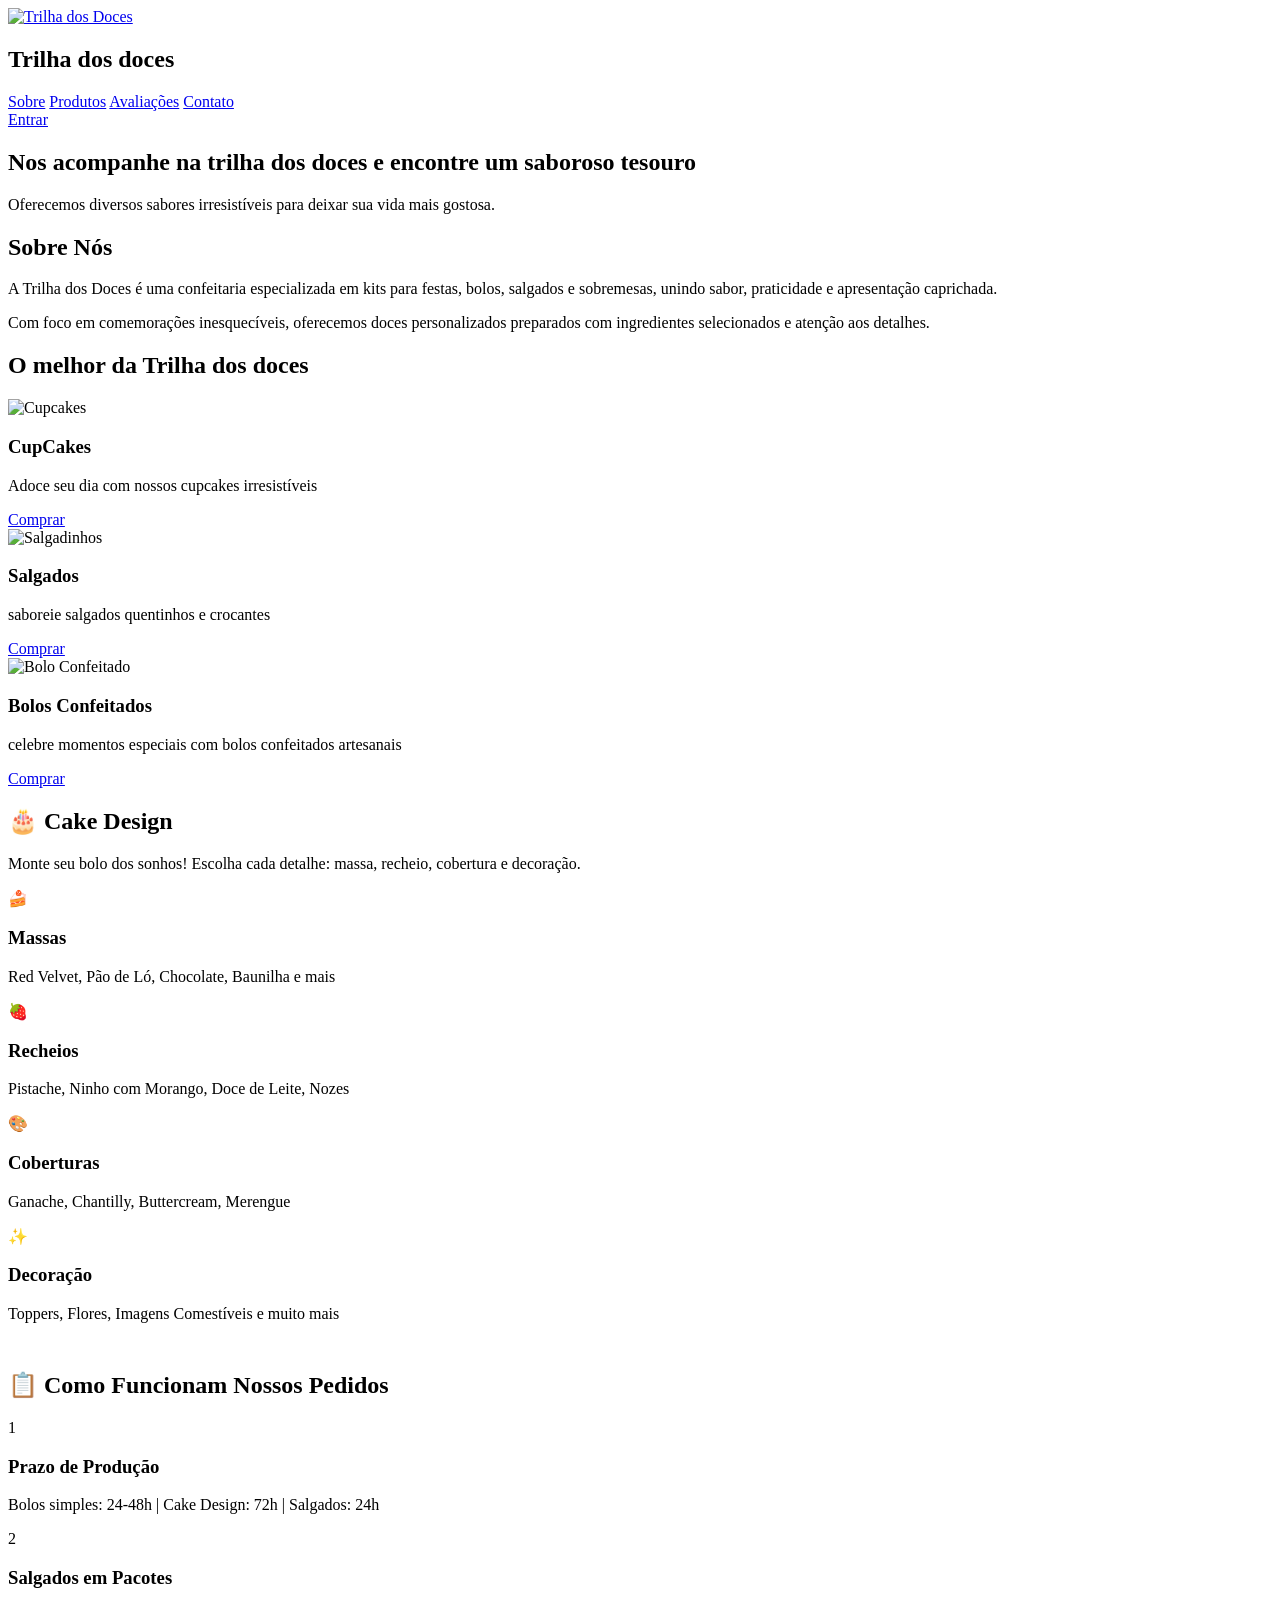
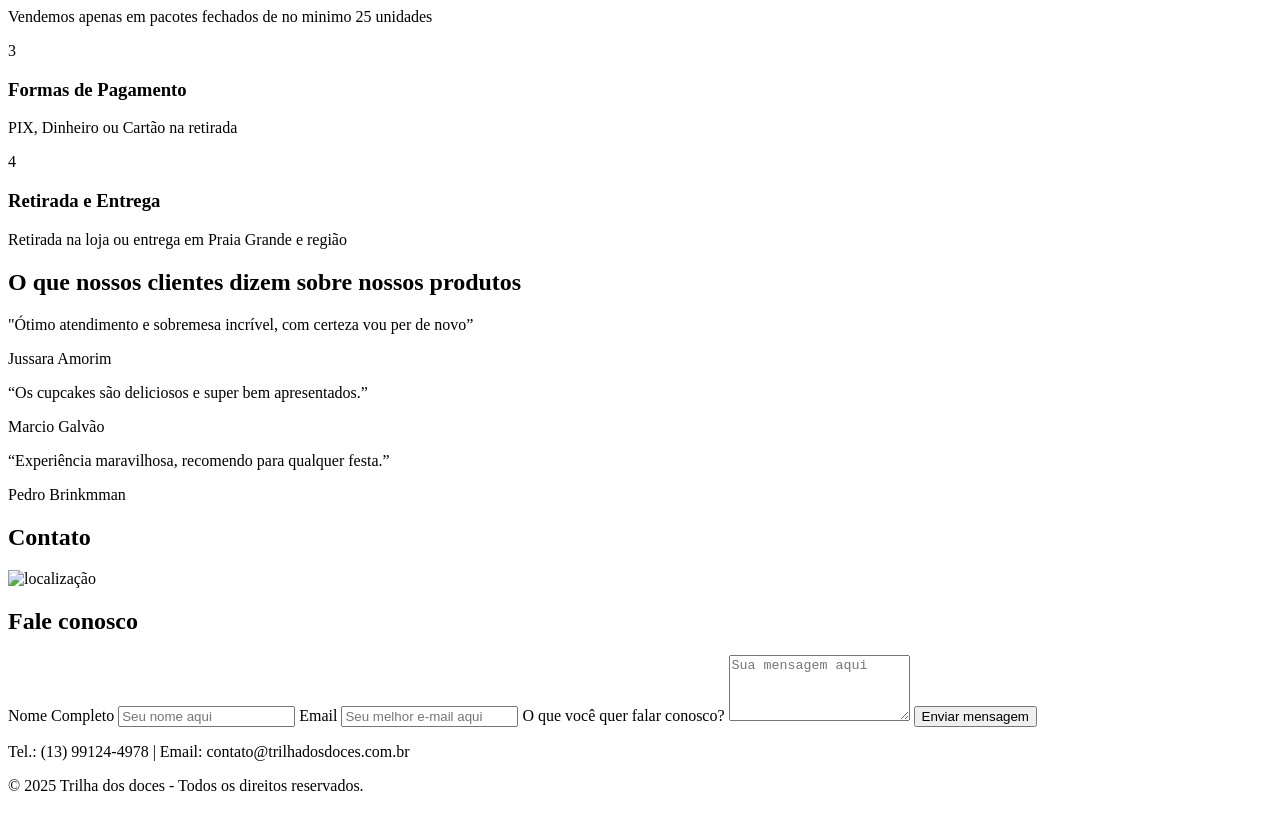
==== index.html @ 3ff8111f "Update and rename import math.html to index.html" ====
<!doctype html>
<html lang="pt-BR">

<head>
  <meta charset="UTF-8" />
  <meta name="viewport" content="width=device-width, initial-scale=1.0" />
  <title>Trilha dos Doces</title>
  <link rel="stylesheet" href="css/base.css" />
  <link rel="stylesheet" href="css/home.css" />
  <link rel="preconnect" href="https://fonts.googleapis.com" />
  <link rel="preconnect" href="https://fonts.gstatic.com" crossorigin />
  <link href="https://fonts.googleapis.com/css2?family=Noto+Serif:wght@400;500;700&display=swap" rel="stylesheet" />
</head>

<body>
  <header class="header">
    <div class="container header__content">
      <div class="logo">
        <a href="index.html">
          <img src="https://servidor-estaticos-ashy.vercel.app/trilhadoces.svg" alt="Trilha dos Doces" />
        </a>
        <h2>Trilha dos doces</h1>
      </div>
      <nav class="nav">
        <a href="#sobre">Sobre</a>
        <a href="#produtos">Produtos</a>
        <a href="#avaliacoes">Avaliações</a>
        <a href="#contato">Contato</a>
      </nav>
      <a href="login.html" class="btn btn--outline">Entrar</a>
    </div>
  </header>

  <main>
    <section class="hero" id="home">
      <div class="hero__overlay">
        <div class="container hero__content">
          <h1>
            Nos acompanhe na trilha dos doces e encontre um saboroso tesouro
          </h1>
          <p>
            Oferecemos diversos sabores irresistíveis para deixar sua vida
            mais gostosa.
          </p>
        </div>
      </div>
    </section>

    <section class="section section--sobre" id="sobre">
      <div class="container">
        <h2>Sobre Nós</h2>
        <p class="section__text">
          A Trilha dos Doces é uma confeitaria especializada em kits para
          festas, bolos, salgados e sobremesas, unindo sabor, praticidade e
          apresentação caprichada.
        </p>
        <p class="section__text">
          Com foco em comemorações inesquecíveis, oferecemos doces
          personalizados preparados com ingredientes selecionados e atenção
          aos detalhes.
        </p>
      </div>
    </section>

    <section class="section section--produtos" id="produtos">
      <div class="container">
        <h2>O melhor da Trilha dos doces</h2>
        <div class="cards">
          <article class="card-produto">
            <div class="card-produto__img">
              <img src="https://servidor-estaticos-ashy.vercel.app/cupcake.png" alt="Cupcakes" />
            </div>
            <div class="card-produto__body">
              <h3>CupCakes</h3>
              <p>Adoce seu dia com nossos cupcakes irresistíveis</p>
              <a href="pedido.html" class="btn btn--primary">Comprar</a>
            </div>
          </article>

          <article class="card-produto">
            <div class="card-produto__img">
              <img src="https://servidor-estaticos-ashy.vercel.app/salgados.png" alt="Salgadinhos" />
            </div>
            <div class="card-produto__body">
              <h3>Salgados</h3>
              <p>saboreie salgados quentinhos e crocantes</p>
              <a href="pedido.html" class="btn btn--primary">Comprar</a>
            </div>
          </article>

          <article class="card-produto">
            <div class="card-produto__img">
              <img src="https://servidor-estaticos-ashy.vercel.app/bolo.png" alt="Bolo Confeitado" />
            </div>
            <div class="card-produto__body">
              <h3>Bolos Confeitados</h3>
              <p>celebre momentos especiais com bolos confeitados artesanais</p>
              <a href="pedido.html" class="btn btn--primary">Comprar</a>
            </div>
          </article>
        </div>
      </div>
    </section>

    <section class="section section--regras" id="cake-design">
      <div class="container">
        <h2>🎂 Cake Design</h2>
        <p class="section__text">
          Monte seu bolo dos sonhos! Escolha cada detalhe: massa, recheio, cobertura e decoração.
        </p>

        <div class="cards" style="grid-template-columns: repeat(auto-fit, minmax(200px, 1fr)); margin-bottom: 2rem;">
          <div class="card-info">
            <div class="card-info__icon">🍰</div>
            <h3>Massas</h3>
            <p>Red Velvet, Pão de Ló, Chocolate, Baunilha e mais</p>
          </div>

          <div class="card-info">
            <div class="card-info__icon">🍓</div>
            <h3>Recheios</h3>
            <p>Pistache, Ninho com Morango, Doce de Leite, Nozes</p>
          </div>

          <div class="card-info">
            <div class="card-info__icon">🎨</div>
            <h3>Coberturas</h3>
            <p>Ganache, Chantilly, Buttercream, Merengue</p>
          </div>

          <div class="card-info">
            <div class="card-info__icon">✨</div>
            <h3>Decoração</h3>
            <p>Toppers, Flores, Imagens Comestíveis e muito mais</p>
          </div>
        </div>

        <h2 style="margin-top: 3rem;">📋 Como Funcionam Nossos Pedidos</h2>

        <div class="regras-grid">
          <div class="regra-item">
            <span class="regra-numero">1</span>
            <div>
              <h3>Prazo de Produção</h3>
              <p>Bolos simples: 24-48h | Cake Design: 72h | Salgados: 24h</p>
            </div>
          </div>

          <div class="regra-item">
            <span class="regra-numero">2</span>
            <div>
              <h3>Salgados em Pacotes</h3>
              <p>Vendemos apenas em pacotes fechados de no minimo 25 unidades</p>
            </div>
          </div>

          <div class="regra-item">
            <span class="regra-numero">3</span>
            <div>
              <h3>Formas de Pagamento</h3>
              <p>PIX, Dinheiro ou Cartão na retirada</p>
            </div>
          </div>

          <div class="regra-item">
            <span class="regra-numero">4</span>
            <div>
              <h3>Retirada e Entrega</h3>
              <p>Retirada na loja ou entrega em Praia Grande e região</p>
            </div>
          </div>
        </div>
      </div>
    </section>

    <section class="section section--avaliacoes" id="avaliacoes">
      <div class="container">
        <h2>O que nossos clientes dizem sobre nossos produtos</h2>
        <div class="cards cards--avaliacoes">
          <article class="card-avaliacao">
            <p class="card-avaliacao__texto">
              "Ótimo atendimento e sobremesa incrível, com certeza vou per
              de novo”
            </p>
            <p class="card-avaliacao__autor">Jussara Amorim</p>
          </article>

          <article class="card-avaliacao">
            <p class="card-avaliacao__texto">
              “Os cupcakes são deliciosos e super bem apresentados.”
            </p>
            <p class="card-avaliacao__autor">Marcio Galvão</p>
          </article>

          <article class="card-avaliacao">
            <p class="card-avaliacao__texto">
              “Experiência maravilhosa, recomendo para qualquer festa.”
            </p>
            <p class="card-avaliacao__autor">Pedro Brinkmman</p>
          </article>
        </div>
      </div>
    </section>

    <section class="section section--contato" id="contato">
      <h2>Contato</h2>
      <div class="container contato__grid">
        <div class="contato__mapa">
          <img src="https://servidor-estaticos-ashy.vercel.app/mapatd.png" alt="localização">
        </div>

        <div class="contato__form">
          <h2>Fale conosco</h2>
          <form>
            <label>
              Nome Completo
              <input type="text" name="nome" placeholder="Seu nome aqui" required />
            </label>

            <label>
              Email
              <input type="email" name="email" placeholder="Seu melhor e-mail aqui" required />
            </label>

            <label>
              O que você quer falar conosco?
              <textarea name="mensagem" rows="4" placeholder="Sua mensagem aqui" required></textarea>
            </label>

            <button type="submit" class="btn btn--primary">
              Enviar mensagem
            </button>
          </form>

          <p class="contato__info">
            Tel.: (13) 99124-4978 | Email: contato@trilhadosdoces.com.br
          </p>
        </div>
      </div>
    </section>
  </main>

  <footer class="footer">
    <div class="container footer__content">
      <p>© 2025 Trilha dos doces - Todos os direitos reservados.</p>
      <div class="footer__social">
        <a href="https://wa.me/1399125586" aria-label="WhatsApp"><img
            src="https://servidor-estaticos-ashy.vercel.app/zapmono.svg" alt="" /></a>
        <a href="https://instagram.com" aria-label="Instagram"><img
            src="https://servidor-estaticos-ashy.vercel.app/instamono.svg" alt="" /></a>
        <a href="https://facebook.ocm" aria-label="Facebook"><img
            src="https://servidor-estaticos-ashy.vercel.app/facebookmono.svg" alt="" /></a>
      </div>
    </div>
  </footer>

  <script src="js/db.js"></script>
  <script src="js/auth.js"></script>
  <script src="js/login.js"></script>

</body>

</html>
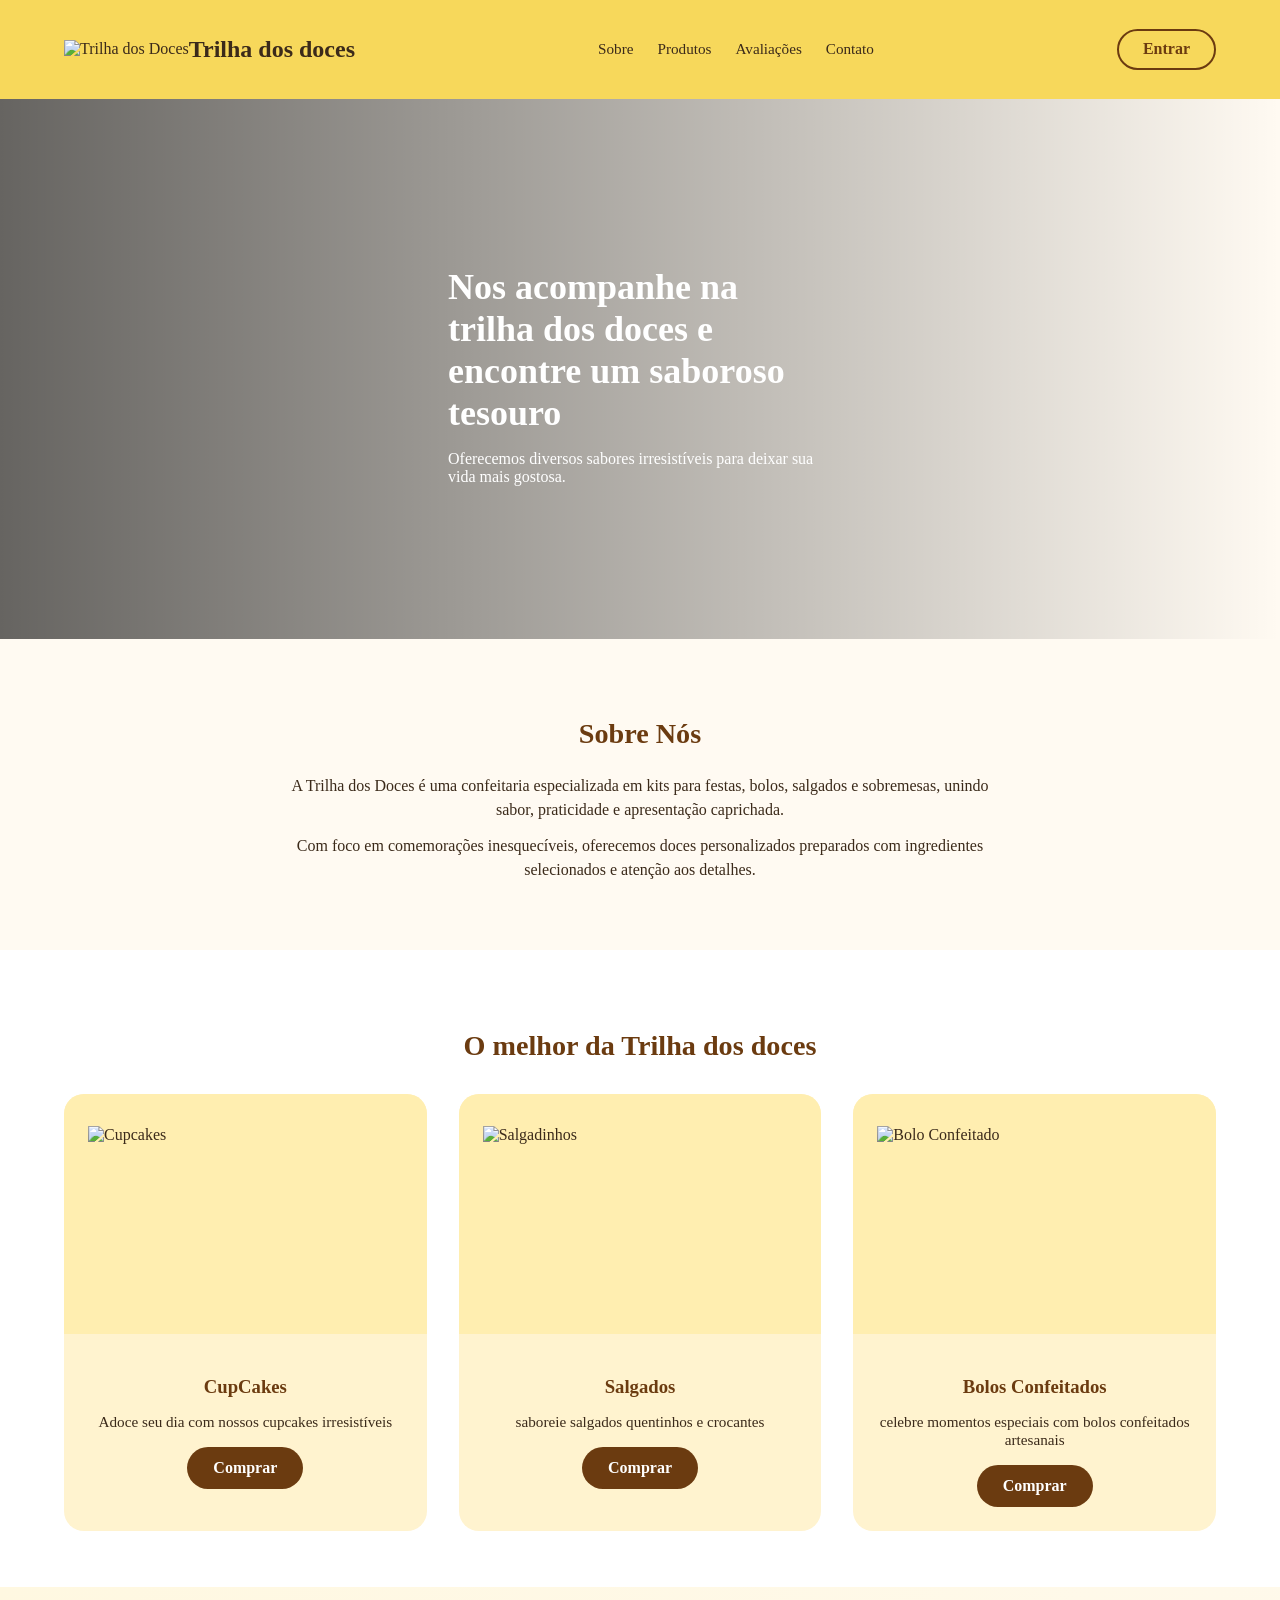
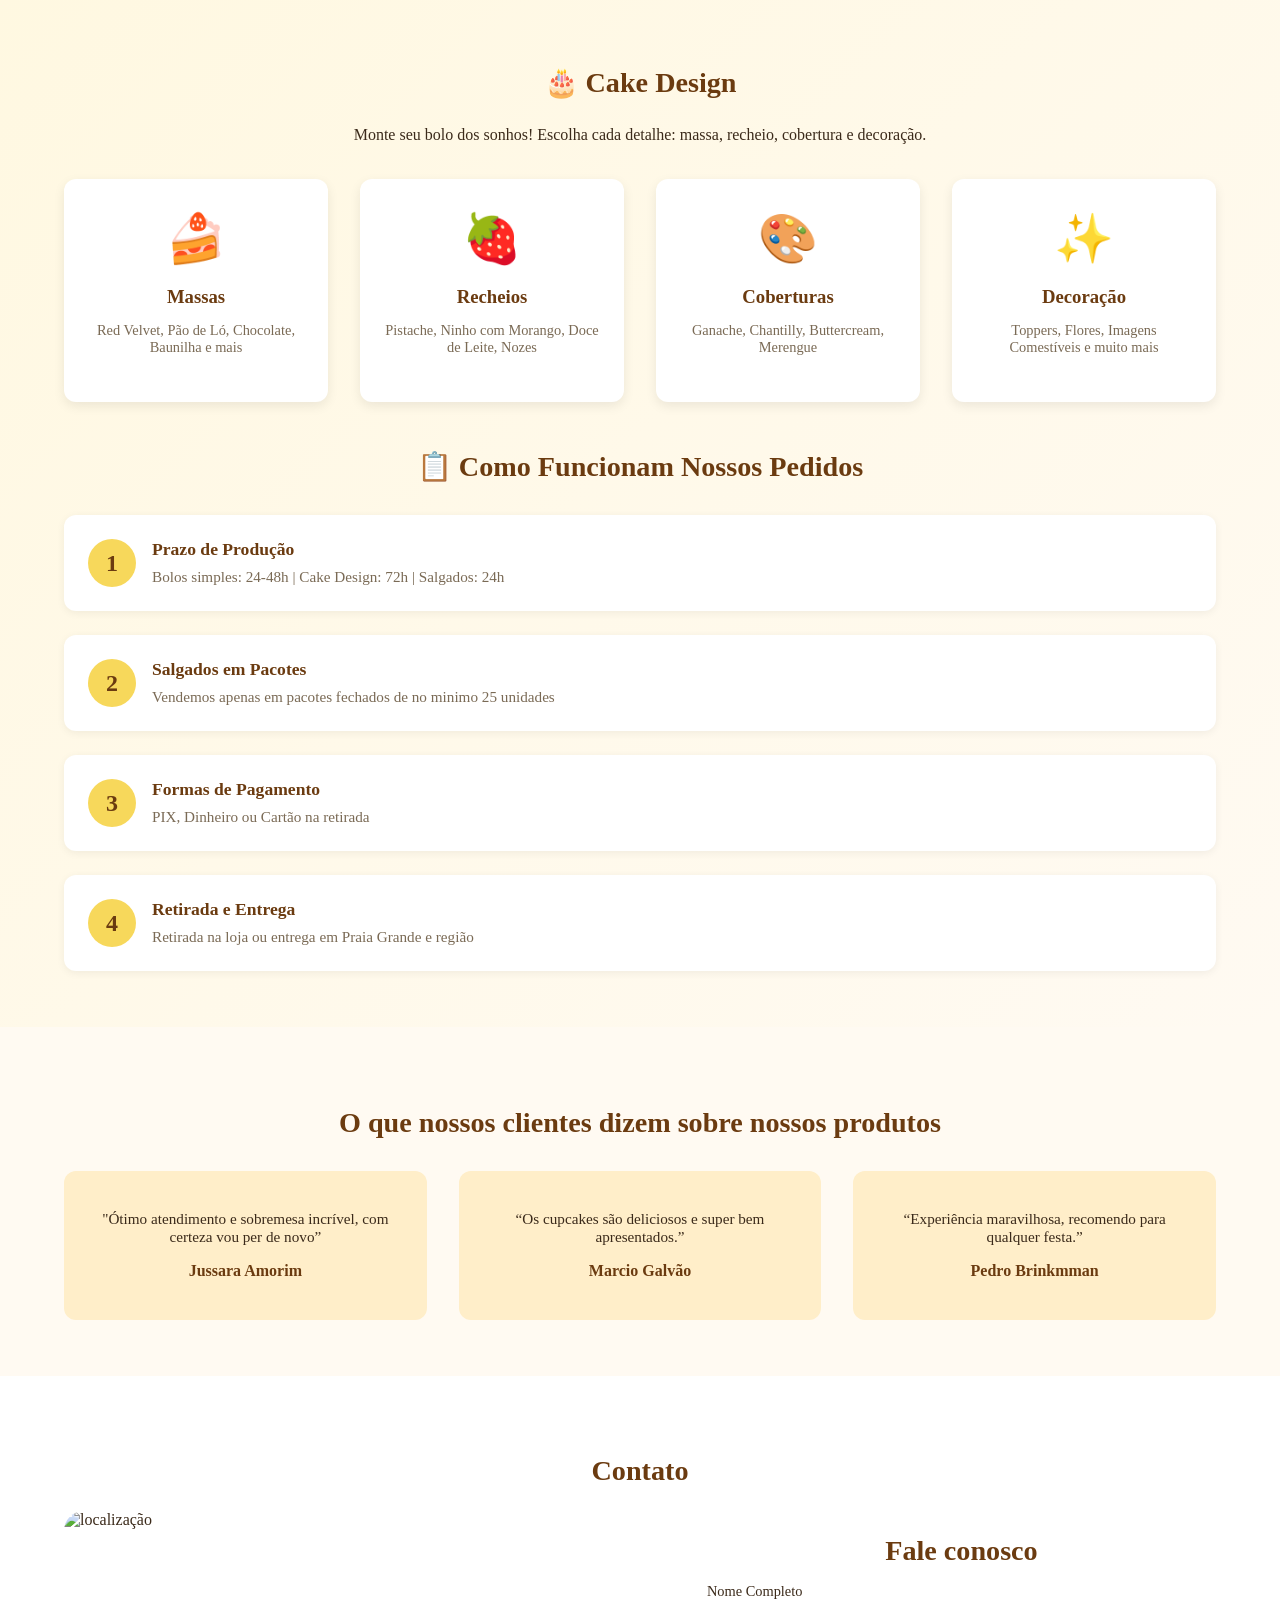
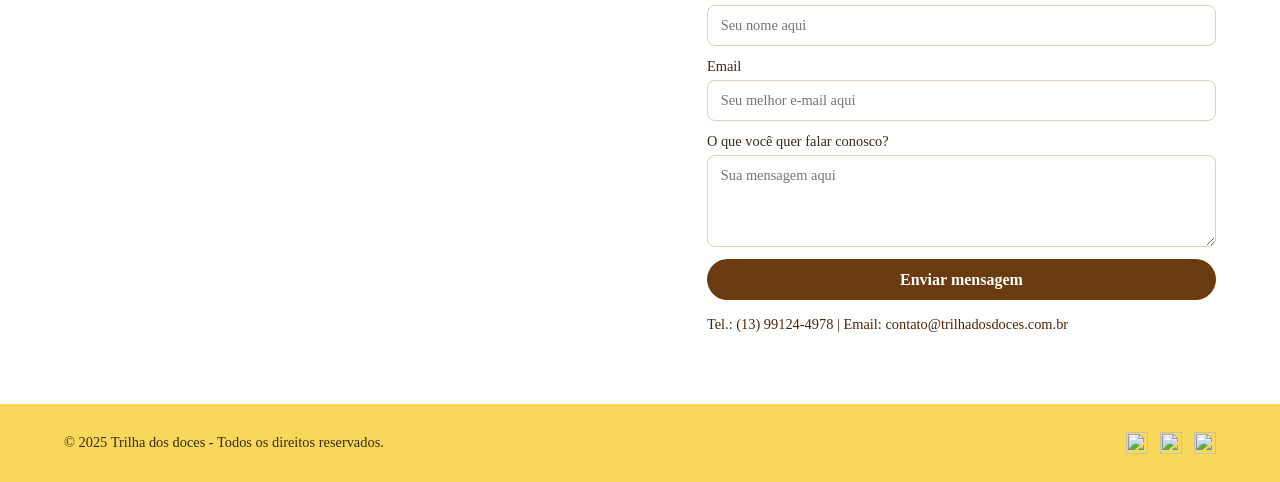
==== commit 9e12228e: "Update index.html Add Admin Panel with Auth Protection" ====
--- a/index.html
+++ b/index.html
@@ -1,5 +1,5 @@
 <!doctype html>
-<html lang="pt-BR">
+<html lang="pt-BR"> 
 
 <head>
   <meta charset="UTF-8" />
--- a/css/base.css
+++ b/css/base.css
@@ -0,0 +1,116 @@
+:root {
+  --cor-amarelo: #f7d85b;
+  --cor-amarelo-claro: #ffeeb0;
+  --cor-marrom: #6b3b10;
+  --cor-marrom-escuro: #4a2506;
+  --cor-fundo: #fffaf2;
+  --cor-card: #fff3cf;
+  --cor-texto: #3b2a1a;
+
+  /* Bordas e sombras */
+  --radius-grande: 20px;
+  --radius-medio: 12px;
+
+  /* Espaçamentos */
+  --space-xs: 0.5rem;
+  --space-sm: 0.75rem;
+  --space-md: 1rem;
+  --space-lg: 1.5rem;
+  --space-xl: 2rem;
+}
+
+* {
+  box-sizing: border-box;
+}
+
+html {
+  scroll-behavior: smooth;
+  scroll-padding-top: 50px;
+}
+
+body {
+  margin: 0;
+  font-family: "Noto Serif", serif;
+  color: var(--cor-texto);
+  background-color: var(--cor-fundo);
+}
+
+img {
+  max-width: 100%;
+  display: block;
+}
+
+a {
+  text-decoration: none;
+  color: inherit;
+}
+
+button {
+  font: inherit;
+}
+
+.logo {
+  display: flex;
+  align-items: center;
+}
+
+.container {
+  width: min(90%, 1200px);
+  margin-inline: auto;
+}
+
+.section-title,
+.section h2 {
+  text-align: center;
+  color: var(--cor-marrom);
+  font-size: clamp(1.75rem, 2.2vw, 2.2rem);
+  margin-bottom: var(--space-lg);
+}
+
+.section__text {
+  max-width: 720px;
+  margin: 0 auto var(--space-sm);
+  text-align: center;
+  line-height: 1.5;
+}
+
+.btn {
+  display: inline-block;
+  padding: 0.6rem 1.5rem;
+  border-radius: 999px;
+  font-weight: 600;
+  border: 2px solid transparent;
+  cursor: pointer;
+  text-align: center;
+  transition:
+    background-color 0.2s ease,
+    color 0.2s ease,
+    border-color 0.2s ease;
+}
+
+.btn--primary {
+  background-color: var(--cor-marrom);
+  color: #fff;
+}
+
+.btn--primary:hover {
+  background-color: var(--cor-marrom-escuro);
+}
+
+.btn--outline {
+  background: transparent;
+  border-color: var(--cor-marrom);
+  color: var(--cor-marrom);
+}
+
+.btn--outline:hover {
+  background-color: var(--cor-marrom);
+  color: #fff;
+}
+
+.cards {
+  display: grid;
+  gap: var(--space-xl);
+  margin-top: var(--space-xl);
+}
+
--- a/css/home.css
+++ b/css/home.css
@@ -0,0 +1,345 @@
+.header {
+  background-color: var(--cor-amarelo);
+  padding-block: var(--space-md);
+  position: sticky;
+  top: 0;
+  z-index: 10;
+}
+
+.header__content {
+  display: flex;
+  align-items: center;
+  justify-content: space-between;
+  gap: var(--space-lg);
+}
+
+.nav {
+  display: flex;
+  gap: var(--space-lg);
+  font-weight: 500;
+  font-size: 0.95rem;
+}
+
+.nav a:hover {
+  color: var(--cor-marrom-escuro);
+}
+
+.section {
+  padding-block: clamp(2.5rem, 5vw, 3.5rem);
+}
+
+.hero {
+  min-height: 60vh;
+  background-image: url("https://servidor-estaticos-ashy.vercel.app/cherry.png");
+  background-size: cover;
+  background-position: center;
+  position: relative;
+}
+
+.hero__overlay {
+  width: 100%;
+  min-height: inherit;
+  background: linear-gradient(90deg, rgba(0, 0, 0, 0.6), transparent);
+  display: flex;
+  align-items: center;
+}
+
+.hero__content {
+  color: #fff;
+  max-width: 24rem;
+}
+
+.hero__content h1 {
+  font-size: 2.25rem;
+  margin-bottom: var(--space-md);
+}
+
+.hero__content p {
+  font-size: 1rem;
+  max-width: 28rem;
+}
+
+.section--sobre {
+  background-color: var(--cor-fundo);
+}
+
+.section--produtos {
+  background-color: #fff;
+}
+
+.section--produtos .cards {
+  grid-template-columns: repeat(auto-fit, minmax(220px, 1fr));
+}
+
+.card-produto {
+  background-color: var(--cor-card);
+  border-radius: var(--radius-grande);
+  overflow: hidden;
+  display: flex;
+  flex-direction: column;
+  height: 100%;
+}
+
+.card-produto__img {
+  background-color: var(--cor-amarelo-claro);
+  padding: 2rem 1.5rem 1rem;
+  display: flex;
+  justify-content: center;
+  align-items: center;
+  height: 240px;
+}
+
+.card-produto__img img {
+  width: 100%;
+  height: 100%;
+  object-fit: contain;
+}
+
+.card-produto__body {
+  padding: var(--space-lg);
+  text-align: center;
+}
+
+.card-produto__body h3 {
+  margin-bottom: var(--space-sm);
+  color: var(--cor-marrom);
+}
+
+.card-produto__body p {
+  font-size: 0.95rem;
+  margin-bottom: var(--space-md);
+}
+
+.section--regras {
+  background: linear-gradient(135deg, #fff8e1 0%, #fffaf2 100%);
+}
+
+.card-info {
+  background: white;
+  padding: 2rem 1.5rem;
+  border-radius: var(--radius-medio);
+  text-align: center;
+  box-shadow: 0 4px 12px rgba(0, 0, 0, 0.08);
+  transition: transform 0.3s ease;
+}
+
+.card-info:hover {
+  transform: translateY(-5px);
+}
+
+.card-info__icon {
+  font-size: 3rem;
+  margin-bottom: 1rem;
+}
+
+.card-info h3 {
+  color: var(--cor-marrom);
+  margin-bottom: 0.5rem;
+}
+
+.card-info p {
+  font-size: 0.9rem;
+  color: #7a6a55;
+}
+
+.regras-grid {
+  display: grid;
+  gap: 1.5rem;
+  margin-top: 2rem;
+}
+
+.regra-item {
+  display: flex;
+  align-items: flex-start;
+  gap: 1rem;
+  background: white;
+  padding: 1.5rem;
+  border-radius: var(--radius-medio);
+  box-shadow: 0 2px 8px rgba(0, 0, 0, 0.06);
+}
+
+.regra-numero {
+  background: var(--cor-amarelo);
+  color: var(--cor-marrom);
+  font-weight: 700;
+  font-size: 1.5rem;
+  width: 48px;
+  height: 48px;
+  border-radius: 50%;
+  display: flex;
+  align-items: center;
+  justify-content: center;
+  flex-shrink: 0;
+}
+
+.regra-item h3 {
+  color: var(--cor-marrom);
+  margin: 0 0 0.5rem 0;
+  font-size: 1.1rem;
+}
+
+.regra-item p {
+  margin: 0;
+  color: #7a6a55;
+  font-size: 0.95rem;
+}
+
+.section--avaliacoes {
+  background-color: var(--cor-fundo);
+}
+
+.section--avaliacoes .cards {
+  grid-template-columns: repeat(auto-fit, minmax(240px, 1fr));
+}
+
+.card-avaliacao {
+  background-color: #ffeec9;
+  border-radius: var(--radius-medio);
+  padding: var(--space-lg);
+  text-align: center;
+  height: 100%;
+}
+
+.card-avaliacao__texto {
+  font-size: 0.95rem;
+  margin-bottom: var(--space-sm);
+}
+
+.card-avaliacao__autor {
+  font-weight: 700;
+  color: var(--cor-marrom);
+}
+
+.section--contato {
+  background-color: #fff;
+}
+
+.contato__grid {
+  display: grid;
+  grid-template-columns: minmax(0, 1.2fr) minmax(0, 1fr);
+  gap: var(--space-xl);
+  align-items: stretch;
+}
+
+.contato__mapa img {
+  width: 100%;
+  height: 100%;
+  border-radius: var(--radius-grande);
+  border: 0;
+}
+
+.contato__form h2 {
+  font-size: clamp(1.5rem, 2.2vw, 1.9rem);
+  color: var(--cor-marrom);
+  margin-bottom: var(--space-md);
+}
+
+.contato__form form {
+  display: flex;
+  flex-direction: column;
+  gap: var(--space-sm);
+  margin-bottom: var(--space-md);
+}
+
+.contato__form label {
+  font-size: 0.9rem;
+  display: flex;
+  flex-direction: column;
+  gap: 0.3rem;
+}
+
+.contato__form input,
+.contato__form textarea {
+  padding: 0.7rem 0.8rem;
+  border-radius: 8px;
+  border: 1px solid #ddd0b5;
+  font: inherit;
+}
+
+.contato__form input:focus,
+.contato__form textarea:focus {
+  outline: 2px solid var(--cor-amarelo);
+}
+
+.contato__info {
+  font-size: 0.9rem;
+  color: var(--cor-marrom-escuro);
+}
+
+.footer {
+  background-color: var(--cor-amarelo);
+  padding-block: var(--space-md);
+}
+
+.footer__content {
+  display: flex;
+  align-items: center;
+  justify-content: space-between;
+  gap: var(--space-lg);
+  font-size: 0.9rem;
+}
+
+.footer__social {
+  display: flex;
+  gap: var(--space-sm);
+}
+
+.footer__social img {
+  width: 22px;
+  height: 22px;
+}
+
+@media (max-width: 768px) {
+  html {
+    scroll-behavior: smooth;
+    scroll-padding-top: 150px;
+  }
+
+  .header__content {
+    flex-wrap: wrap;
+    justify-content: center;
+  }
+
+  .nav {
+    margin-top: -24px;
+    flex-wrap: wrap;
+    justify-content: center;
+  }
+
+  .hero__overlay {
+    background: rgba(0, 0, 0, 0.55);
+    text-align: center;
+  }
+
+  .hero__content {
+    margin-inline: auto;
+  }
+
+  .contato__grid {
+    grid-template-columns: 1fr;
+  }
+
+  .footer__content {
+    flex-direction: column;
+    text-align: center;
+  }
+}
+
+@media (max-width: 480px) {
+  .header {
+    padding-block: var(--space-sm);
+  }
+
+  .nav {
+    gap: var(--space-sm);
+    font-size: 0.85rem;
+  }
+
+  .hero__content h1 {
+    font-size: 1.7rem;
+  }
+
+  .section {
+    padding-block: 2.3rem;
+  }
+}
